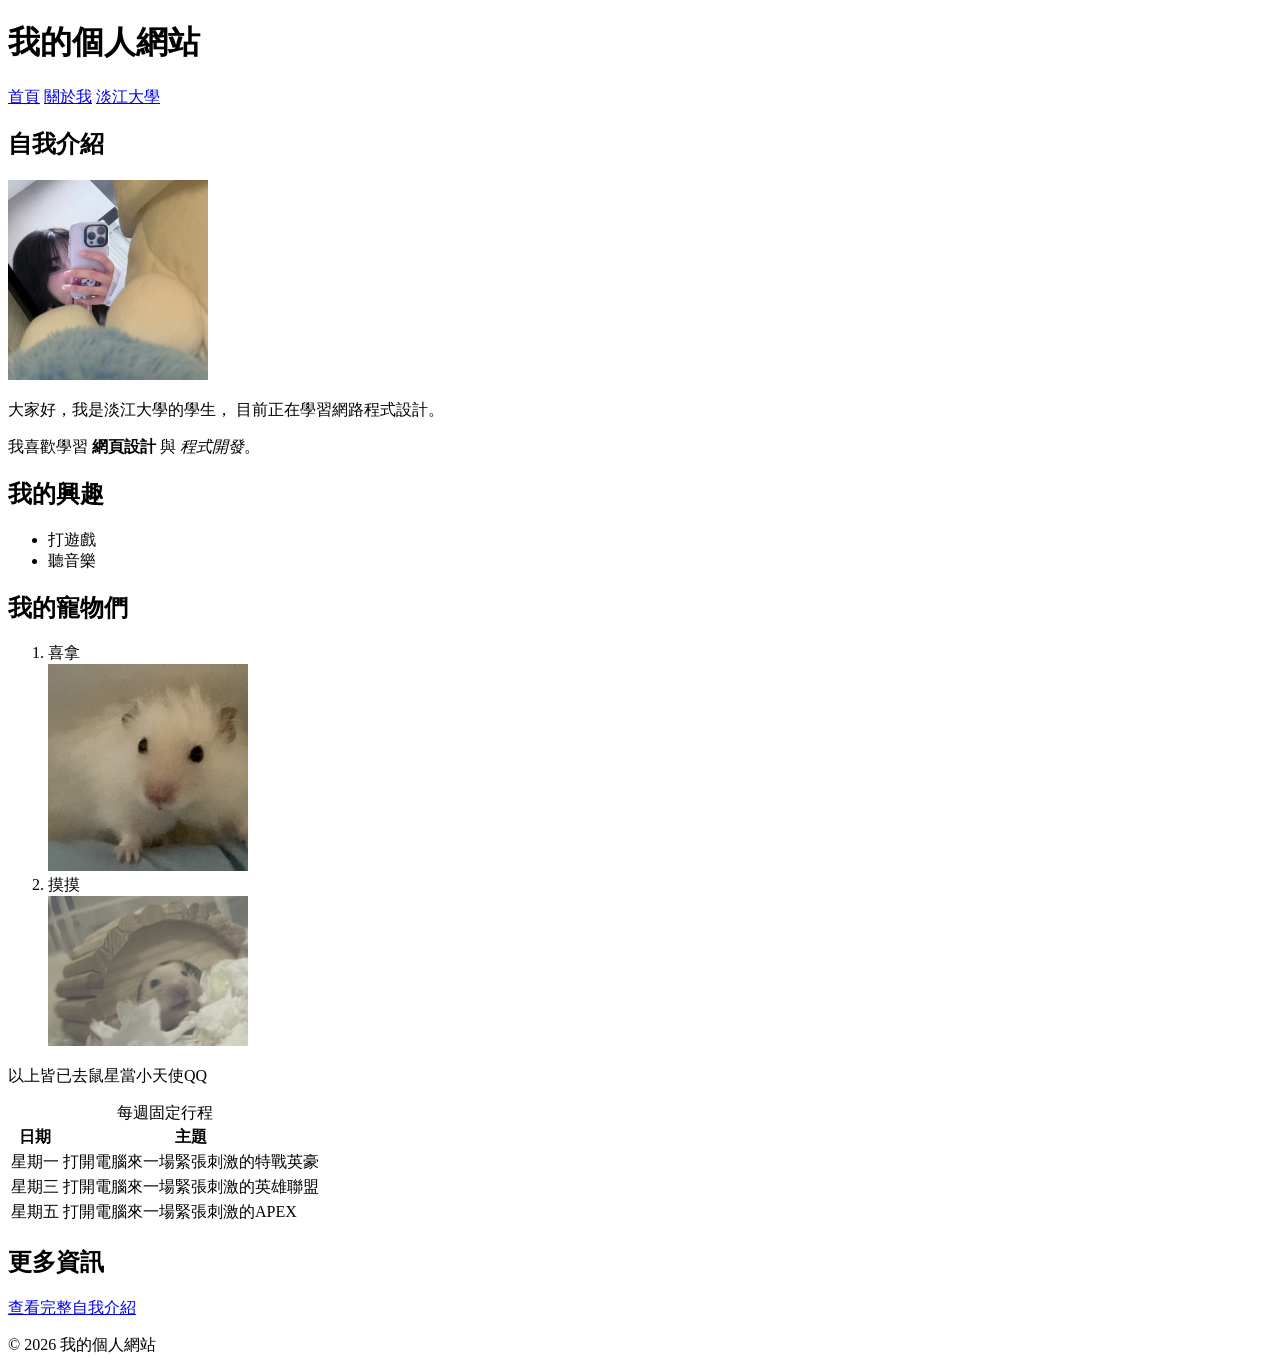
==== index.html @ a7dfc731 "add html and images" ====
<!DOCTYPE html>
<html lang="zh-Hant">

<head>
  <!-- 設定文字編碼，避免中文顯示亂碼 -->
  <meta charset="UTF-8">

  <!-- 讓網頁能適應手機與不同螢幕尺寸 -->
  <meta name="viewport" content="width=device-width, initial-scale=1.0">

  <!-- 設定瀏覽器分頁標題 -->
  <title>我的個人網站</title>
</head>

<body>
  <!-- header：網頁的頁首區域 -->
  <header>
    <!-- h1：網頁最主要的標題 -->
    <h1>我的個人網站</h1>

    <!-- nav：放置網頁導覽連結 -->
    <nav>
      <!-- 連結到目前的首頁 -->
      <a href="index.html">首頁</a>

      <!-- 連結到同一個資料夾中的 about.html -->
      <a href="about.html">關於我</a>

      <!-- 連結到外部網站 -->
      <!-- target="_blank" 代表在新分頁開啟 -->
      <a
        href="https://www.tku.edu.tw/"
        target="_blank"
        rel="noreferrer"
      >
        淡江大學
      </a>
    </nav>
  </header>

  <!-- main：網頁的主要內容 -->
  <main>

    <!-- section：自我介紹區域 -->
    <section>
      <h2>自我介紹</h2>

      <!-- 插入圖片 -->
      <!-- src：圖片檔案的位置 -->
      <!-- alt：圖片無法顯示時的替代文字 -->
      <!-- width：設定圖片寬度 -->
      <img
        src="images/profile.jpg"
        alt="我的個人照片"
        width="200"
      >

      <!-- p：建立段落 -->
      <p>
        大家好，我是淡江大學的學生，
        目前正在學習網路程式設計。
      </p>

      <!-- strong：表示重要或需要強調的文字 -->
      <!-- em：表示語氣上的強調文字 -->
      <p>
        我喜歡學習
        <strong>網頁設計</strong>
        與
        <em>程式開發</em>。
      </p>
    </section>

    <!-- section：興趣清單區域 -->
    <section>
      <h2>我的興趣</h2>

      <!-- ul：建立無序清單 -->
      <ul>
        <!-- li：清單中的一個項目 -->
        <li>打遊戲</li>
        <li>聽音樂</li>
      </ul>
    </section>

    <!-- section：學習步驟區域 -->
    <section>
      <h2>我的寵物們</h2>

      <!-- ol：建立有順序的清單 -->
      <ol>
        <li>喜拿</li>
        <img
        src="images/cena.jpg"
        alt="喜拿"
        width="200"
      >
        <li>摸摸</li>
        <img
        src="images/momo.jpg"
        alt="摸摸"
        width="200"
      >
      </ol>
      <p>
        以上皆已去鼠星當小天使QQ
      </p>
    </section>

    <table>
  <caption>每週固定行程</caption>
  <thead>
    <tr>
      <th scope="col">日期</th>
      <th scope="col">主題</th>
    </tr>
  </thead>
  <tbody>
    <tr>
      <td>星期一</td>
      <td>打開電腦來一場緊張刺激的特戰英豪</td>
    </tr>
    <tr>
      <td>星期三</td>
      <td>打開電腦來一場緊張刺激的英雄聯盟</td>
    </tr>
    <tr>
      <td>星期五</td>
      <td>打開電腦來一場緊張刺激的APEX</td>
    </tr>
  </tbody>
</table>

   
    <!-- div：一般區塊容器，本身沒有特殊語意 -->
    <div>
      <h2>更多資訊</h2>

      <!-- 插入連結到 about.html -->
      <p>
        <a href="about.html">查看完整自我介紹</a>
      </p>
    </div>
  </main>

  <!-- footer：網頁的頁尾區域 -->
  <footer>
    <p>© 2026 我的個人網站</p>
  </footer>
</body>

</html>
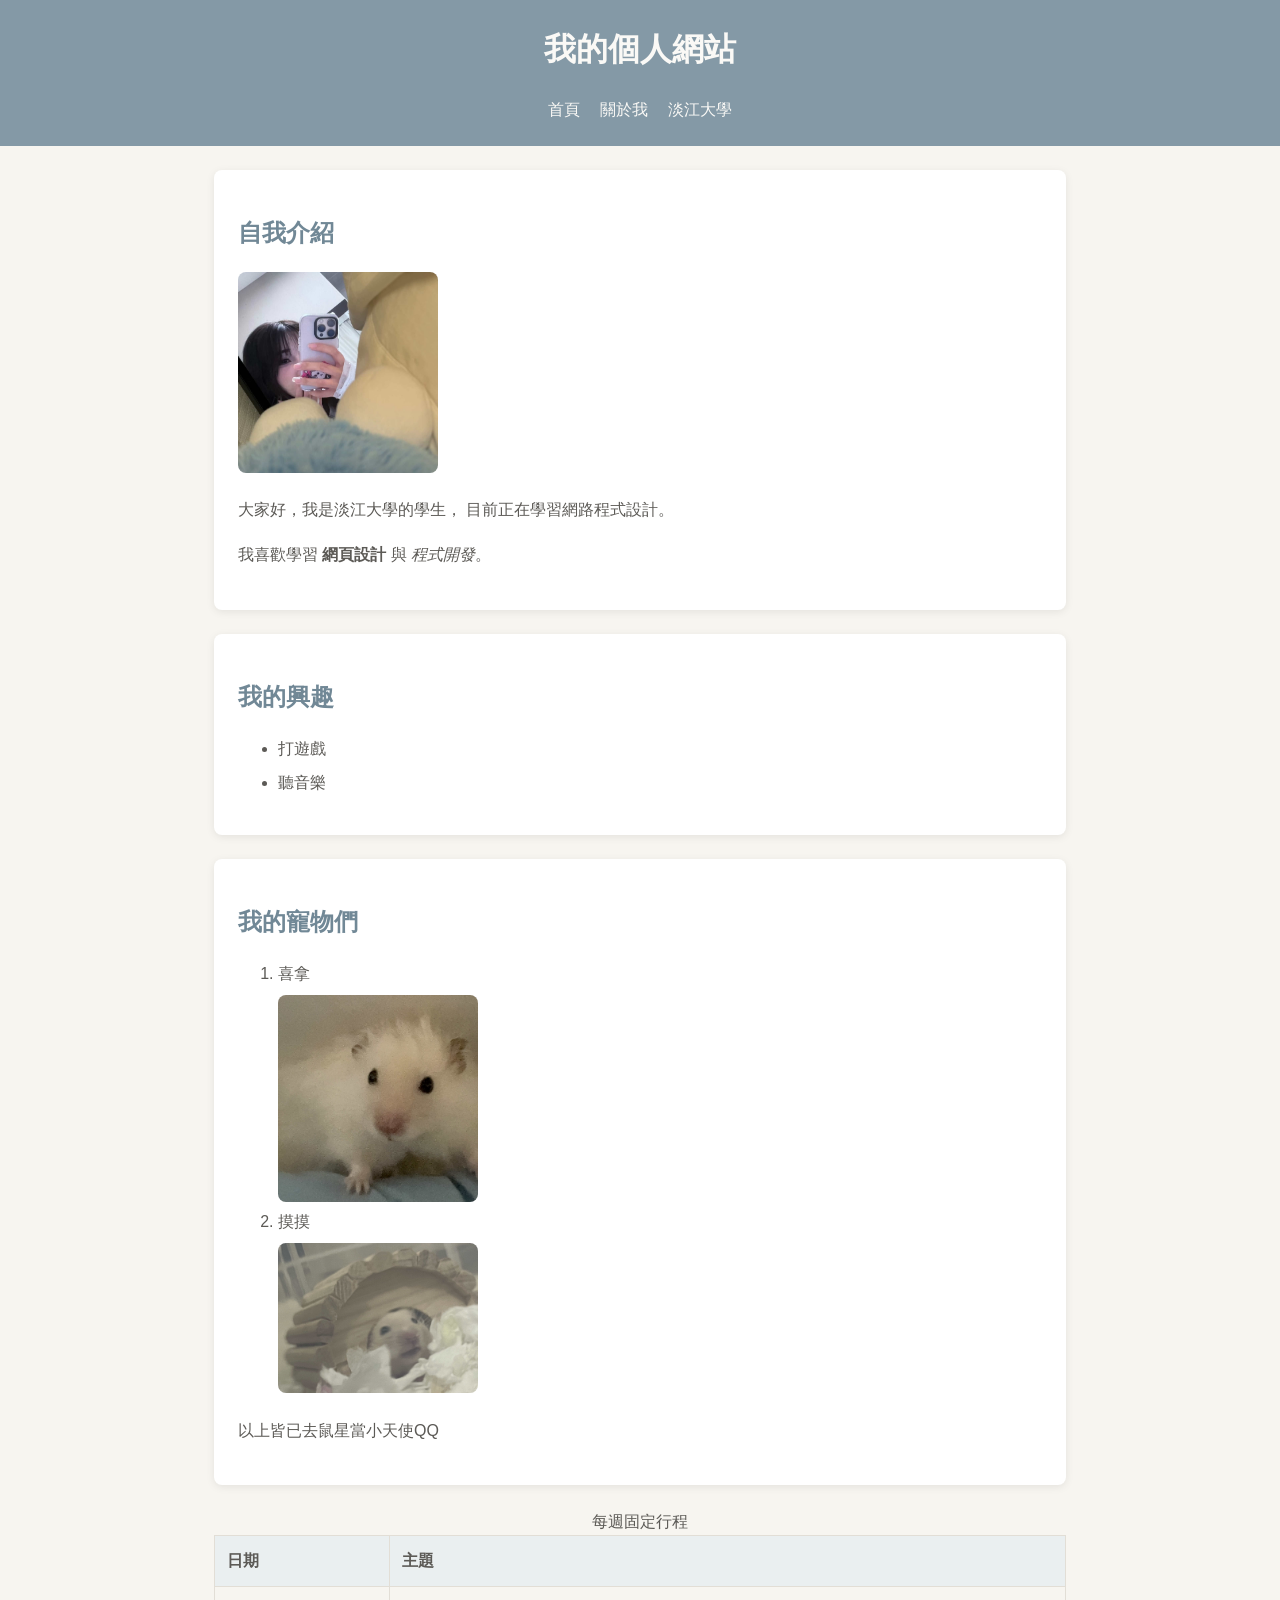
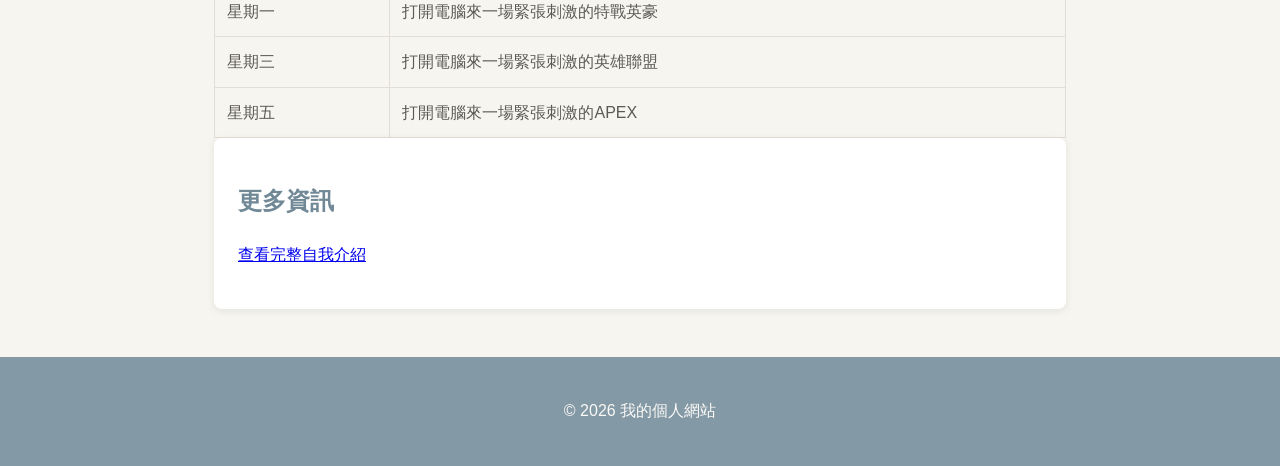
==== commit aad215d3: "Add CSS styles and responsive layout" ====
--- a/index.html
+++ b/index.html
@@ -10,6 +10,7 @@
 
   <!-- 設定瀏覽器分頁標題 -->
   <title>我的個人網站</title>
+  <link rel="stylesheet" href="style.css">
 </head>
 
 <body>
--- a/style.css
+++ b/style.css
@@ -0,0 +1,125 @@
+/* 讓寬度計算更容易理解 */
+* {
+  box-sizing: border-box;
+}
+
+/* 整個網頁的基本設定 */
+body {
+  margin: 0;
+  color: #5C5A56;
+  background-color: #F7F5F0;
+  font-family: Arial, "Microsoft JhengHei", sans-serif;
+  line-height: 1.6;
+}
+
+/* 頁首與頁尾 */
+header,
+footer {
+  padding: 24px;
+  color: #FAF9F6;
+  text-align: center;
+  background-color: #8499A6;
+}
+
+/* 導覽列 */
+nav {
+  display: flex;
+  justify-content: center;
+  gap: 20px;
+}
+
+nav a {
+  color: #FAF9F6;
+  text-decoration: none;
+}
+
+nav a:hover {
+  text-decoration: underline;
+}
+
+/* 主要內容 */
+main {
+  width: 90%;
+  max-width: 900px;
+  margin: 0 auto;
+  padding: 24px;
+}
+
+/* 內容區段 */
+section,
+main > div {
+  margin-bottom: 24px;
+  padding: 24px;
+  background-color: #FFFFFF;
+  border-radius: 8px;
+  box-shadow: 0 2px 8px rgba(0, 0, 0, 0.08);
+}
+
+/* 標題與文字 */
+h1 {
+  margin-top: 0;
+}
+
+h2 {
+  color: #718896;
+}
+
+p {
+  line-height: 1.8;
+}
+
+/* 圖片 */
+img {
+  max-width: 100%;
+  height: auto;
+  border-radius: 8px;
+}
+
+/* 清單 */
+li {
+  margin-bottom: 8px;
+}
+
+/* 表格 */
+table {
+  width: 100%;
+  border-collapse: collapse;
+}
+
+th,
+td {
+  padding: 12px;
+  border: 1px solid #E2DED6;
+  text-align: left;
+}
+
+th {
+  background-color: #EAEFF0;
+}
+
+/* 手機版面 */
+@media (max-width: 600px) {
+  header,
+  footer {
+    padding: 16px;
+  }
+
+  main {
+    width: 100%;
+    padding: 16px;
+  }
+
+  section,
+  main > div {
+    padding: 16px;
+  }
+
+  nav {
+    flex-direction: column;
+    gap: 8px;
+  }
+
+  table {
+    font-size: 14px;
+  }
+}
